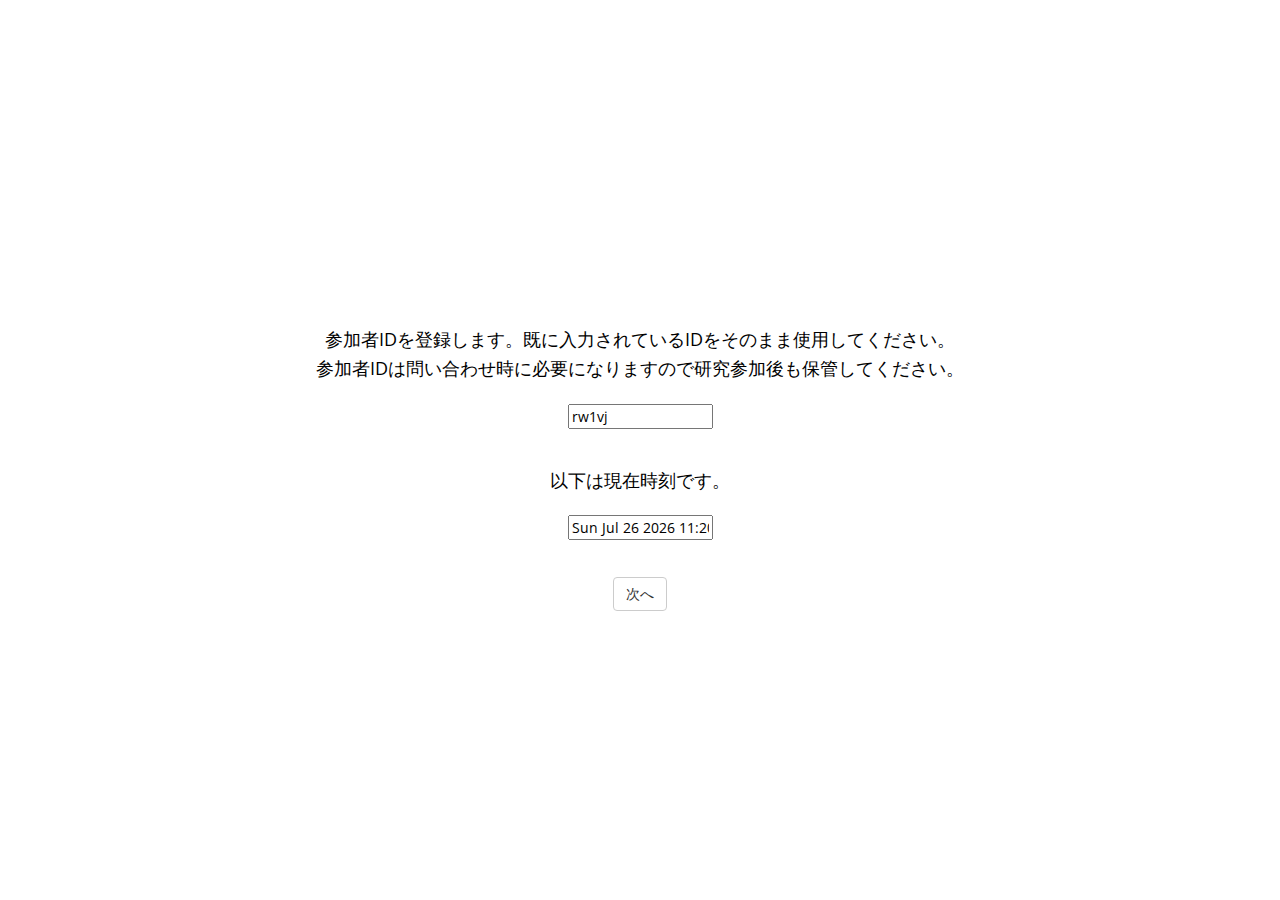
==== index.html @ 742a8271 "Clean" ====
<!DOCTYPE html>
<html>

<head>
  <meta http-equiv="Content-Type" content="text/html; charset=UTF-8">

  <title>心理学実験演習</title>
  <script src="js/jquery-3.5.1.min.js"></script>
  <script src="js/platform.js"></script>
  <script src="js/hide_cursor.js"></script>
  <script src="jspsych-6.1.0/jspsych.js"></script>

  <script src="jspsych-6.1.0/plugins/jspsych-external-html.js"></script>
  <script src="old_plugins/jspsych-survey-text.js"></script>
  <script src="jspsych-6.1.0/plugins/jspsych-survey-html-form.js"></script>
  <script src="jspsych-6.1.0/plugins/jspsych-html-button-response.js"></script>
  <script src="jspsych-6.1.0/plugins/jspsych-html-keyboard-response.js"></script>
  <script src="jspsych-6.1.0/plugins/jspsych-image-keyboard-response.js"></script>
  <script src="jspsych-6.1.0/plugins/jspsych-fullscreen.js"></script>
  <script src="jspsych-6.1.0/plugins/jspsych-call-function.js"></script>
  <link href="jspsych-6.1.0/css/jspsych.css" rel="stylesheet" type="text/css"></link>
  <style>
    .stimulus {
      font-size: 60px;
    }

    .inst {
      position: fixed;
      display: block;
      bottom: 40px;
      left: 0;
      width: 100vw;
    }
  </style>
</head>

<body></body>
<script>
  const STIM_DURATION = 2500
  const FIXATION_DURATION = 500
  const PRACTICE_LEN = 1
  const EXP_LEN = 1

  const timeline = [];
  const par_info = {};

  const response_keys = '<p>赤: <strong>1</strong> ・ 青: <strong>2</strong> ・ 緑: <strong>3</strong></p>';

  const participantID = jsPsych.randomization.randomID(5);
  const par_id = {
    type: 'survey-text',
    questions: [
      {
        prompt: '参加者IDを登録します。既に入力されているIDをそのまま使用してください。<br>' +
          '参加者IDは問い合わせ時に必要になりますので研究参加後も保管してください。',
        value: participantID,
        columns: 15,
        required: true,
        name: "participantID"
      },
      {
        prompt: '以下は現在時刻です。',
        value: new Date().toString(),
        columns: 15,
        required: true,
        name: "date"
      },
    ],
    button_label: '次へ',
    on_finish: function (data) {
      par_info.id = JSON.parse(data.responses).Q0
    }
  };
  timeline.push(par_id);

  const gender = {
    type: 'survey-html-form',
    preamble: "性別を選択してください",
    html: '<input type="radio" name="gender" value="1"> 女性(female)'
      + '<input type="radio" name="gender" value="2"> 男性(male)'
      + '<input type="radio" name="gender" value="3"> 答えたくない (prefer not to disclose),'
      + '<div> </div>',
    button_label: '次へ',
    on_finish: function (data) {
      par_info.gender = JSON.parse(data.responses).gender
    }
  };
  timeline.push(gender);

  const gadget = {
    type: 'survey-text',
    questions: [
      {
        prompt: 'この研究では，参加者間の計測環境の調整を行うため，' +
          '<br>ご利用のOS（種類とバージョン）とブラウザ（種類とバージョン）情報を取得します。<br>' +
          '研究目的以外では使用しませんのでご安心ください。<br>' +
          'あなたのOSバージョンは以下の通りです。',
        value: [platform.os.toString()],
        columns: 20,
        required: true,
        name: 'os'
      },
      {
        prompt: 'あなたのブラウザ（種類，バージョン）は以下の通りです。<br>よろしければ，そのままお進みください。',
        value: [platform.name, platform.version],
        columns: 20,
        required: true,
        name: 'bws'
      },
    ],
    button_label: '次へ',
    on_finish: function (data) {
      par_info.gadget = jsPsych.data.get().values()[1].responses
    }
  };
  timeline.push(gadget);

  const screen_size = {
    type: 'survey-text',
    questions: [
      {
        prompt: 'この研究では，参加者間の計測環境の調整を行うため，スクリーンサイズを取得します。<br>' +
          '研究目的以外では使用しませんのでご安心ください。<br>' +
          'あなたのモニタサイズ[横，縦（px）]は以下の通りです。よろしければ，そのままお進みください。',
        value: [window.parent.screen.width, window.parent.screen.height],
        columns: 15,
        required: true,
        name: 'screen'
      },
    ],
    button_label: '次へ',
    on_finish: function (data) {
      par_info.scrn_sz = jsPsych.data.get().values()[2].responses // 一時保存
    }
  };
  timeline.push(screen_size);

  const welcome = {
    type: "html-keyboard-response",
    stimulus: "それでは，参加者情報の記録は以上です。<br>実験を開始するにはいずれかのキーを押して下さい。"
  };
  timeline.push(welcome);

  const congruent_stim = [
    {
      stimulus: `<div class="stimulus" style="color:red">赤</div><div class="inst">${response_keys}</div>`,
      data: {
        test_part: 'target',
        correct_response: 49,

        trial_id: "stim",
        condition: "congruent",
        stim_color: "red",
        stim_word: "red",
      },
    },
    {
      stimulus: `<div class="stimulus" style="color:blue">青</div><div class="inst">${response_keys}</div>`,
      data: {
        test_part: 'target',
        correct_response: 50,

        trial_id: "stim",
        condition: "congruent",
        stim_color: "blue",
        stim_word: "blue",
      },
    },
    {
      stimulus: `<div class="stimulus" style="color:green">緑</div><div class="inst">${response_keys}</div>`,
      data: {
        test_part: 'target',
        correct_response: 51,

        trial_id: "stim",
        condition: "congruent",
        stim_color: "green",
        stim_word: "green",
      },
    },
  ].map(v => ({
    ...v,
    type: "html-keyboard-response",
    choices: jsPsych.ALL_KEYS,
    trial_duration: STIM_DURATION,
    response_ends_trial: false,
    on_finish: function (data) {
      data.correct = data.key_press == data.correct_response;
      data.key = data.key_press
      if (data.key_press == 46) {
        jsPsych.endExperiment('The measurement was ended.'); //途中で計測を止めます
      }
    },
  }));

  const incongruent_stim = [
    {
      stimulus: `<div class="stimulus" style="color:red">青</div><div class="inst">${response_keys}</div>`,
      data: {
        test_part: 'target',
        correct_response: 49,

        trial_id: "stim",
        condition: "incongruent",
        stim_color: "red",
        stim_word: "blue",
      },
    },
    {
      stimulus: `<div class="stimulus" style="color:red">緑</div><div class="inst">${response_keys}</div>`,
      data: {
        test_part: 'target',
        correct_response: 49,

        trial_id: "stim",
        condition: "incongruent",
        stim_color: "red",
        stim_word: "green",
      },
    },
    {
      stimulus: `<div class="stimulus" style="color:blue">赤</div><div class="inst">${response_keys}</div>`,
      data: {
        test_part: 'target',
        correct_response: 50,

        trial_id: "stim",
        condition: "incongruent",
        stim_color: "blue",
        stim_word: "red",
      },
    },
    {
      stimulus: `<div class="stimulus" style="color:blue">緑</div><div class="inst">${response_keys}</div>`,
      data: {
        test_part: 'target',
        correct_response: 50,

        trial_id: "stim",
        condition: "incongruent",
        stim_color: "blue",
        stim_word: "green",
      },
    },
    {
      stimulus: `<div class="stimulus" style="color:green">赤</div><div class="inst">${response_keys}</div>`,
      data: {
        test_part: 'target',
        correct_response: 51,

        trial_id: "stim",
        condition: "incongruent",
        stim_color: "green",
        stim_word: "red",
      },
    },
    {
      stimulus: `<div class="stimulus" style="color:green">青</div><div class="inst">${response_keys}</div>`,
      data: {
        test_part: 'target',
        correct_response: 51,

        trial_id: "stim",
        condition: "incongruent",
        stim_color: "green",
        stim_word: "blue",
      },
    },
  ].map(v => ({
    ...v,
    type: "html-keyboard-response",
    choices: jsPsych.ALL_KEYS,
    trial_duration: STIM_DURATION,
    response_ends_trial: false,
    on_finish: function (data) {
      data.correct = data.key_press == data.correct_response;
      data.key = data.key_press
      if (data.key_press == 46) {
        jsPsych.endExperiment('The measurement was ended.'); //途中で計測を止めます
      }
    },
  }));

  const stims = [].concat(congruent_stim, congruent_stim, incongruent_stim)
  const practice_stims = jsPsych.randomization.repeat(stims, PRACTICE_LEN / 12, true)
  const test_stims = jsPsych.randomization.repeat(stims, EXP_LEN / 12, true)

  const instructions_block = {
    type: "html-button-response",
    stimulus: `
<p>この実験では色を表す漢字（赤・青・緑）が，いずれかの色がついて1つ表示されます。</p>
<p>例えば，<span class="stimulus" style="color:blue">赤</span> や <span class="stimulus" style = "color:blue">青</span> や <span class="stimulus" style = "color:red">青</span>などです。</p>
<p>文字が表示されたら，文字の<strong>色</strong>をできるだけ正確かつ素早く回答してください。</p>
<p>例えば，<span class="stimulus" style="color:red">青</span>であれば，<strong>赤</strong>と回答してください。</p>
<p>回答するには，それぞれの色について，${response_keys}をキーボードで押してください。</p>`,
    choices: ['次へ'],
  }
  timeline.push(instructions_block)

  const start_practice_block = {
    type: "html-keyboard-response",
    stimulus: `
<p>それでは実験を開始します，練習で行ったように</p>
<p>解答には${response_keys}を使ってください。</p>
<p>開始するにはいずれかのキーを押してください。</p>`,
  }

  const start_test_block = {
    type: "html-keyboard-response",
    stimulus: `
<p>それでは実験を開始します</p>
<p>解答には${response_keys}を使ってください。</p>
<p>開始するにはいずれかのキーを押してください。</p>`,
  }

  const fixation_block = {
    type: "html-keyboard-response",
    stimulus: `<div class="stimulus">+</div><div class="inst">${response_keys}</div>`,
    choices: jsPsych.NO_KEYS,
    trial_duration: FIXATION_DURATION,
    data: { test_part: 'fixation' }
  };

  timeline.push(start_practice_block)
  for (i = 0; i < PRACTICE_LEN; i++) {
    timeline.push(fixation_block);
    timeline.push({
      type: practice_stims.type[i],
      stimulus: practice_stims.stimulus[i],
      data: practice_stims.data[i],
      choices: practice_stims.choices[i],
      trial_duration: practice_stims.trial_duration[i],
      response_ends_trial: practice_stims.response_ends_trial[i],
      on_finish: practice_stims.on_finish[i],
    })
  }

  timeline.push(start_test_block);
  for (i = 0; i < EXP_LEN; i++) {
    timeline.push(fixation_block)
    timeline.push({
      type: test_stims.type[i],
      stimulus: test_stims.stimulus[i],
      data: test_stims.data[i],
      choices: test_stims.choices[i],
      trial_duration: test_stims.trial_duration[i],
      response_ends_trial: test_stims.response_ends_trial[i],
      on_finish: test_stims.on_finish[i],
    })
  }

  timeline.push({
    type: 'fullscreen',
    fullscreen_mode: false
  });

  var debrief_block = {
    type: "html-keyboard-response",
    stimulus: "<p>計測を終了するにはいずれかのキーを押して下さい。</p>" +
      "<p>最後に詳細な結果が表示されます，いずれかのキーを押してデータを保存してください。</p>" +
      "<p>ご協力いただきましてありがとうございました。</p>"
  };

  timeline.push(debrief_block);

  jsPsych.init({
    timeline: timeline,
    on_finish: function () {
//      jsPsych.data.addProperties(par_info);
      jsPsych.data.displayData('csv');
      jsPsych.data.get().localSave('csv', 'data.csv');
    }
  });
</script>

</html>
---- jspsych-6.1.0/css/jspsych.css ----
/*
 * CSS for jsPsych experiments.
 *
 * This stylesheet provides minimal styling to make jsPsych
 * experiments look polished without any additional styles.
 */

 @import url(https://fonts.googleapis.com/css?family=Open+Sans:400italic,700italic,400,700);

/* Container holding jsPsych content */

 .jspsych-display-element {
   display: flex;
   flex-direction: column;
   overflow-y: auto;
 }

 .jspsych-display-element:focus {
   outline: none;
 }

 .jspsych-content-wrapper {
   display: flex;
   margin: auto;
   flex: 1 1 100%;
   width: 100%;
 }

 .jspsych-content {
   max-width: 95%; /* this is mainly an IE 10-11 fix */
   text-align: center;
   margin: auto; /* this is for overflowing content */
 }

 .jspsych-top {
   align-items: flex-start;
 }

 .jspsych-middle {
   align-items: center;
 }

/* fonts and type */

.jspsych-display-element {
  font-family: 'Open Sans', 'Arial', sans-serif;
  font-size: 18px;
  line-height: 1.6em;
}

/* Form elements like input fields and buttons */

.jspsych-display-element input[type="text"] {
  font-family: 'Open Sans', 'Arial', sans-serif;
  font-size: 14px;
}

/* borrowing Bootstrap style for btn elements, but combining styles a bit */
.jspsych-btn {
  display: inline-block;
  padding: 6px 12px;
  margin: 0px;
  font-size: 14px;
  font-weight: 400;
  font-family: 'Open Sans', 'Arial', sans-serif;
  cursor: pointer;
  line-height: 1.4;
  text-align: center;
  white-space: nowrap;
  vertical-align: middle;
  background-image: none;
  border: 1px solid transparent;
  border-radius: 4px;
  color: #333;
  background-color: #fff;
  border-color: #ccc;
}

.jspsych-btn:hover {
  background-color: #ddd;
  border-color: #aaa;
}

.jspsych-btn:disabled {
  background-color: #eee;
  color: #aaa;
  border-color: #ccc;
  cursor: not-allowed;
}

/* jsPsych progress bar */

#jspsych-progressbar-container {
  color: #555;
  border-bottom: 1px solid #dedede;
  background-color: #f9f9f9;
  margin-bottom: 1em;
  text-align: center;
  padding: 8px 0px;
  width: 100%;
  line-height: 1em;
}
#jspsych-progressbar-container span {
  font-size: 14px;
  padding-right: 14px;
}
#jspsych-progressbar-outer {
  background-color: #eee;
  width: 50%;
  margin: auto;
  height: 14px;
  display: inline-block;
  vertical-align: middle;
  box-shadow: inset 0 1px 2px rgba(0,0,0,0.1);
}
#jspsych-progressbar-inner {
  background-color: #aaa;
  width: 0%;
  height: 100%;
}

/* Control appearance of jsPsych.data.displayData() */
#jspsych-data-display {
  text-align: left;
}
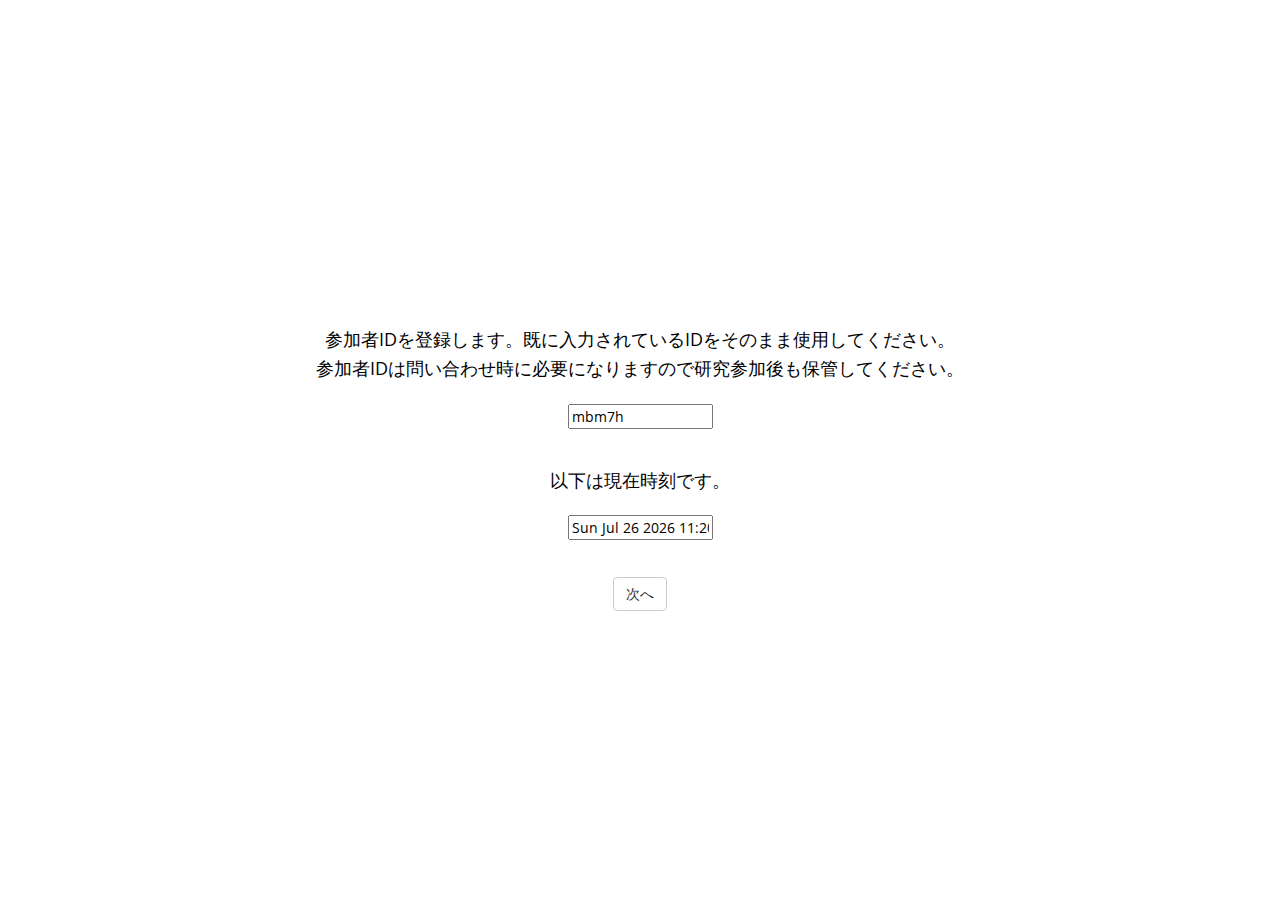
==== commit 70dfa54e: "Fix" ====
--- a/index.html
+++ b/index.html
@@ -141,6 +141,11 @@
   };
   timeline.push(welcome);
 
+  timeline.push({
+    type: 'fullscreen',
+    fullscreen_mode: true,
+  });
+
   const congruent_stim = [
     {
       stimulus: `<div class="stimulus" style="color:red">赤</div><div class="inst">${response_keys}</div>`,
@@ -351,14 +356,28 @@
 
   timeline.push({
     type: 'fullscreen',
-    fullscreen_mode: false
+    fullscreen_mode: false,
+    on_finish: () => jsPsych.data.get().localSave('csv', `${par_info.id}_${new Date().getHours() > 15 ? 'night' : 'morning' }.csv`)
   });
 
   var debrief_block = {
     type: "html-keyboard-response",
     stimulus: "<p>計測を終了するにはいずれかのキーを押して下さい。</p>" +
       "<p>最後に詳細な結果が表示されます，いずれかのキーを押してデータを保存してください。</p>" +
-      "<p>ご協力いただきましてありがとうございました。</p>"
+      `<p>結果を通知してほしい場合，<a href="https://forms.gle/3wBqSCdhevLxVEfJ8" target="_blank">こちらのフォーム</a>よりメールアドレスを登録してください。` +
+      "<p>ご協力いただきましてありがとうございました。</p>" + 
+      `<form id="form" name="${par_info.id}_${new Date().getHours() > 15 ? 'night' : 'morning' }" method="POST" data-netlify="true" netlify>
+        <input type="hidden" name="csv" value="${jsPsych.data.get().csv()}" />
+      </form>`,
+    on_start: () => {
+      $("#form").submit((e) => {
+        e.preventDefault();
+        const $form = $(this);
+        $.post($form.attr("action"), $form.serialize()).then(function() {
+          console.log("uploaded")
+        });
+      })
+    }
   };
 
   timeline.push(debrief_block);
@@ -368,7 +387,7 @@
     on_finish: function () {
 //      jsPsych.data.addProperties(par_info);
       jsPsych.data.displayData('csv');
-      jsPsych.data.get().localSave('csv', 'data.csv');
+      jsPsych.data.get().localSave('csv', `${par_info.id}_${new Date().getHours() > 15 ? 'night' : 'morning' }.csv`);
     }
   });
 </script>
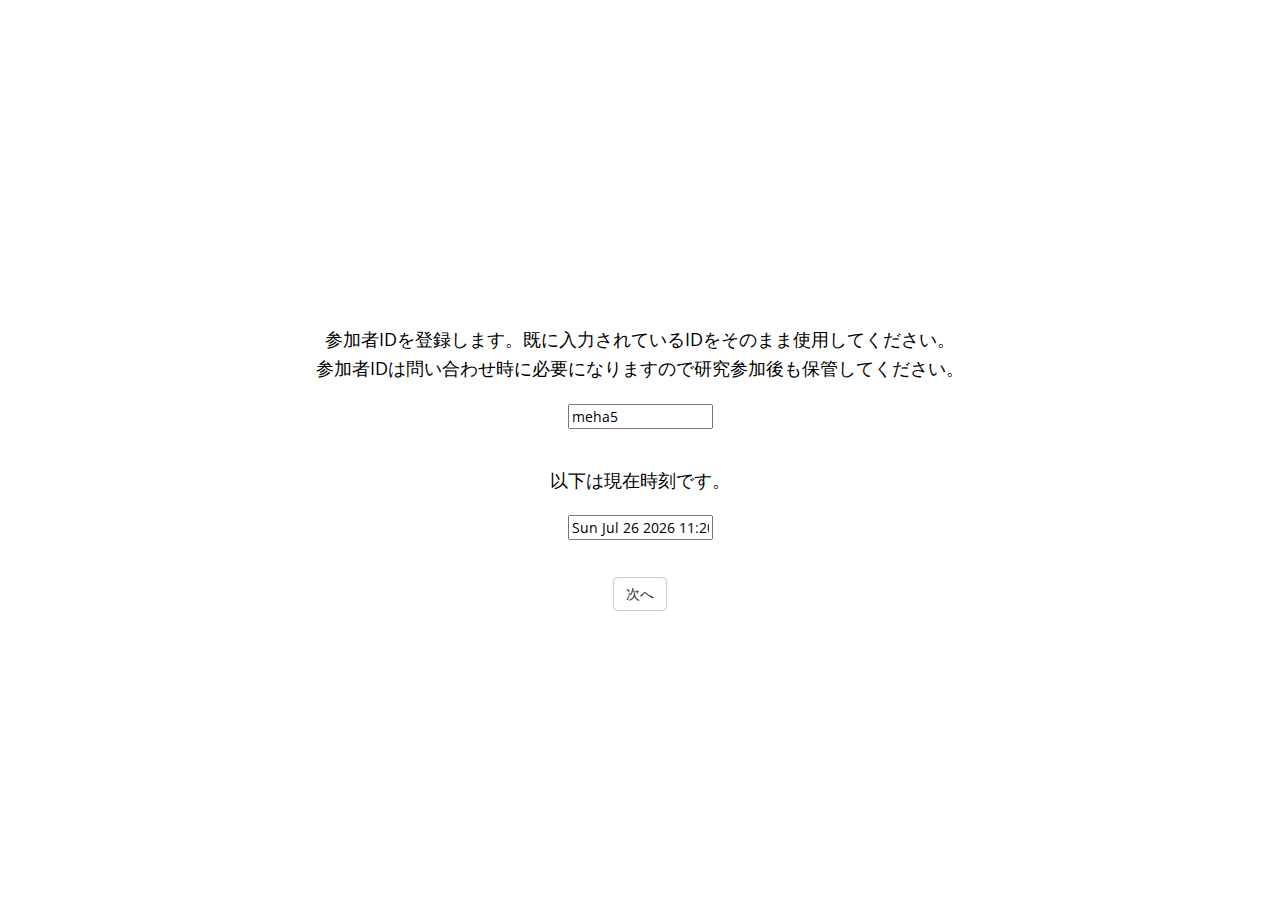
==== commit ac04ba53: "Fix" ====
--- a/index.html
+++ b/index.html
@@ -365,19 +365,7 @@
     stimulus: "<p>計測を終了するにはいずれかのキーを押して下さい。</p>" +
       "<p>最後に詳細な結果が表示されます，いずれかのキーを押してデータを保存してください。</p>" +
       `<p>結果を通知してほしい場合，<a href="https://forms.gle/3wBqSCdhevLxVEfJ8" target="_blank">こちらのフォーム</a>よりメールアドレスを登録してください。` +
-      "<p>ご協力いただきましてありがとうございました。</p>" + 
-      `<form id="form" name="${par_info.id}_${new Date().getHours() > 15 ? 'night' : 'morning' }" method="POST" data-netlify="true" netlify>
-        <input type="hidden" name="csv" value="${jsPsych.data.get().csv()}" />
-      </form>`,
-    on_start: () => {
-      $("#form").submit((e) => {
-        e.preventDefault();
-        const $form = $(this);
-        $.post($form.attr("action"), $form.serialize()).then(function() {
-          console.log("uploaded")
-        });
-      })
-    }
+      "<p>ご協力いただきましてありがとうございました。</p>",
   };
 
   timeline.push(debrief_block);
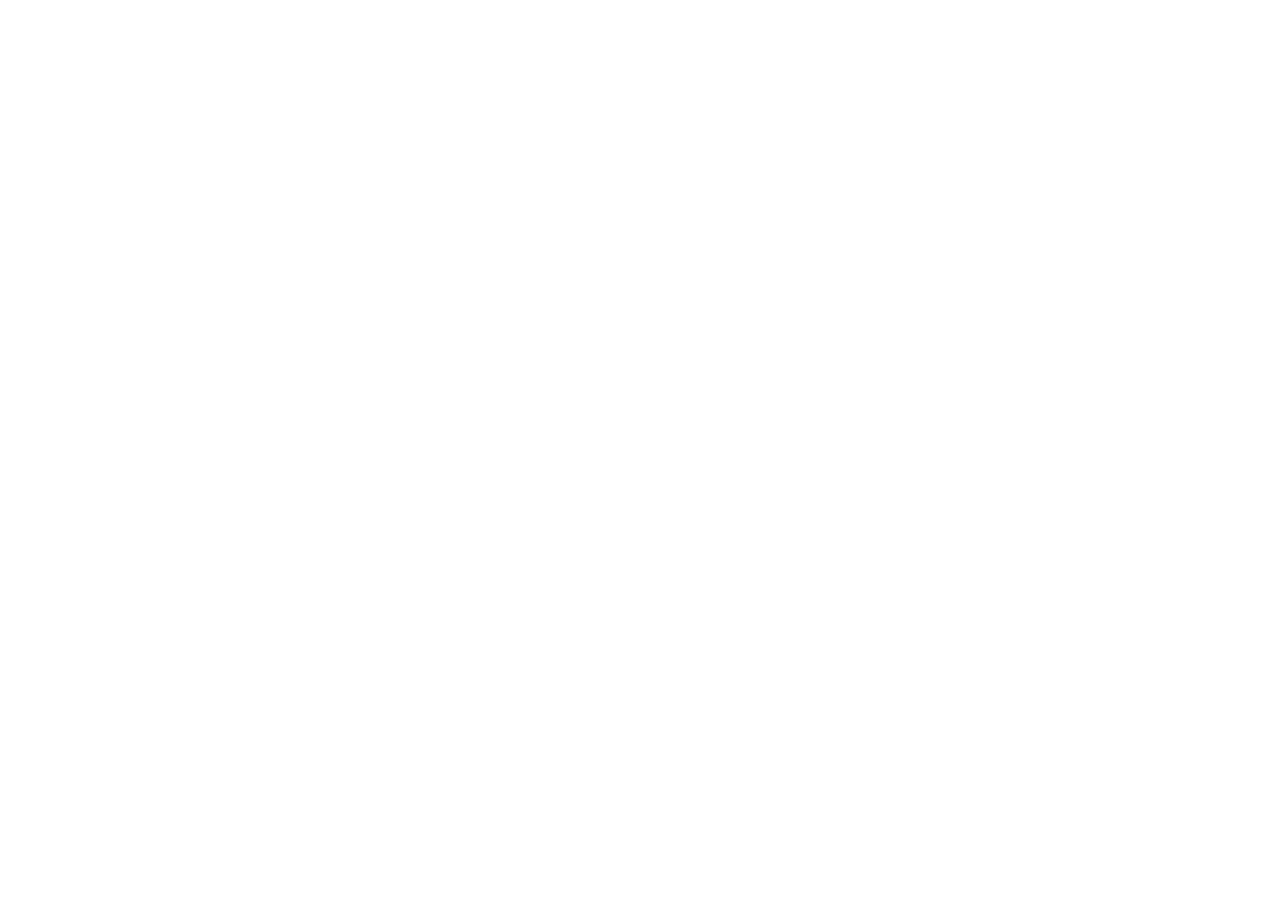
==== commit 0eabdcd1: "Update" ====
--- a/index.html
+++ b/index.html
@@ -5,6 +5,9 @@
   <meta http-equiv="Content-Type" content="text/html; charset=UTF-8">
 
   <title>心理学実験演習</title>
+  <script src="https://www.gstatic.com/firebasejs/6.2.0/firebase-app.js"></script>
+  <script src="https://www.gstatic.com/firebasejs/6.2.0/firebase-firestore.js"></script>
+
   <script src="js/jquery-3.5.1.min.js"></script>
   <script src="js/platform.js"></script>
   <script src="js/hide_cursor.js"></script>
@@ -36,17 +39,21 @@
 
 <body></body>
 <script>
-  const STIM_DURATION = 2500
-  const FIXATION_DURATION = 500
-  const PRACTICE_LEN = 1
-  const EXP_LEN = 1
+  const STIM_DURATION = parseInt(new URLSearchParams(window.location.search).get("stim")) || 2500
+  const FIXATION_DURATION = parseInt(new URLSearchParams(window.location.search).get("fixation")) || 500
+  const PRACTICE_LEN = parseInt(new URLSearchParams(window.location.search).get("practice")) || 4
+  const EXP_LEN = parseInt(new URLSearchParams(window.location.search).get("exp")) || 48
+
+  console.log({
+    STIM_DURATION, FIXATION_DURATION, PRACTICE_LEN, EXP_LEN
+  })
 
   const timeline = [];
   const par_info = {};
 
   const response_keys = '<p>赤: <strong>1</strong> ・ 青: <strong>2</strong> ・ 緑: <strong>3</strong></p>';
 
-  const participantID = jsPsych.randomization.randomID(5);
+  const participantID = window.localStorage.getItem("id") || jsPsych.randomization.randomID(5);
   const par_id = {
     type: 'survey-text',
     questions: [
@@ -69,6 +76,7 @@
     button_label: '次へ',
     on_finish: function (data) {
       par_info.id = JSON.parse(data.responses).Q0
+      window.localStorage.setItem("id", JSON.parse(data.responses).Q0)
     }
   };
   timeline.push(par_id);
@@ -354,10 +362,29 @@
     })
   }
 
+  const firebaseConfig = {
+    apiKey: "AIzaSyAI6uL_F2crPEkUL97KOJ8_-PAvgCP3kiY",
+    authDomain: "dr-student-support.firebaseapp.com",
+    databaseURL: "https://dr-student-support.firebaseio.com",
+    projectId: "dr-student-support",
+    storageBucket: "dr-student-support.appspot.com",
+    messagingSenderId: "347732844507",
+    appId: "1:347732844507:web:53ffda780e3d16936c91fe",
+    measurementId: "G-T9DW6F6XK0"
+  };
+  
+  const app = firebase.initializeApp(firebaseConfig);
+  const db = firebase.firestore(app);
+
   timeline.push({
     type: 'fullscreen',
     fullscreen_mode: false,
-    on_finish: () => jsPsych.data.get().localSave('csv', `${par_info.id}_${new Date().getHours() > 15 ? 'night' : 'morning' }.csv`)
+    on_finish: () => {
+      jsPsych.data.get().localSave('csv', `${par_info.id}_${new Date().getHours() > 15 ? 'night' : 'morning' }.csv`)
+      db.collection("psy221").doc(`${par_info.id}_${new Date().getHours() > 15 ? 'night' : 'morning' }.csv`).set({
+        csv: jsPsych.data.get().csv()
+      })
+    }
   });
 
   var debrief_block = {
